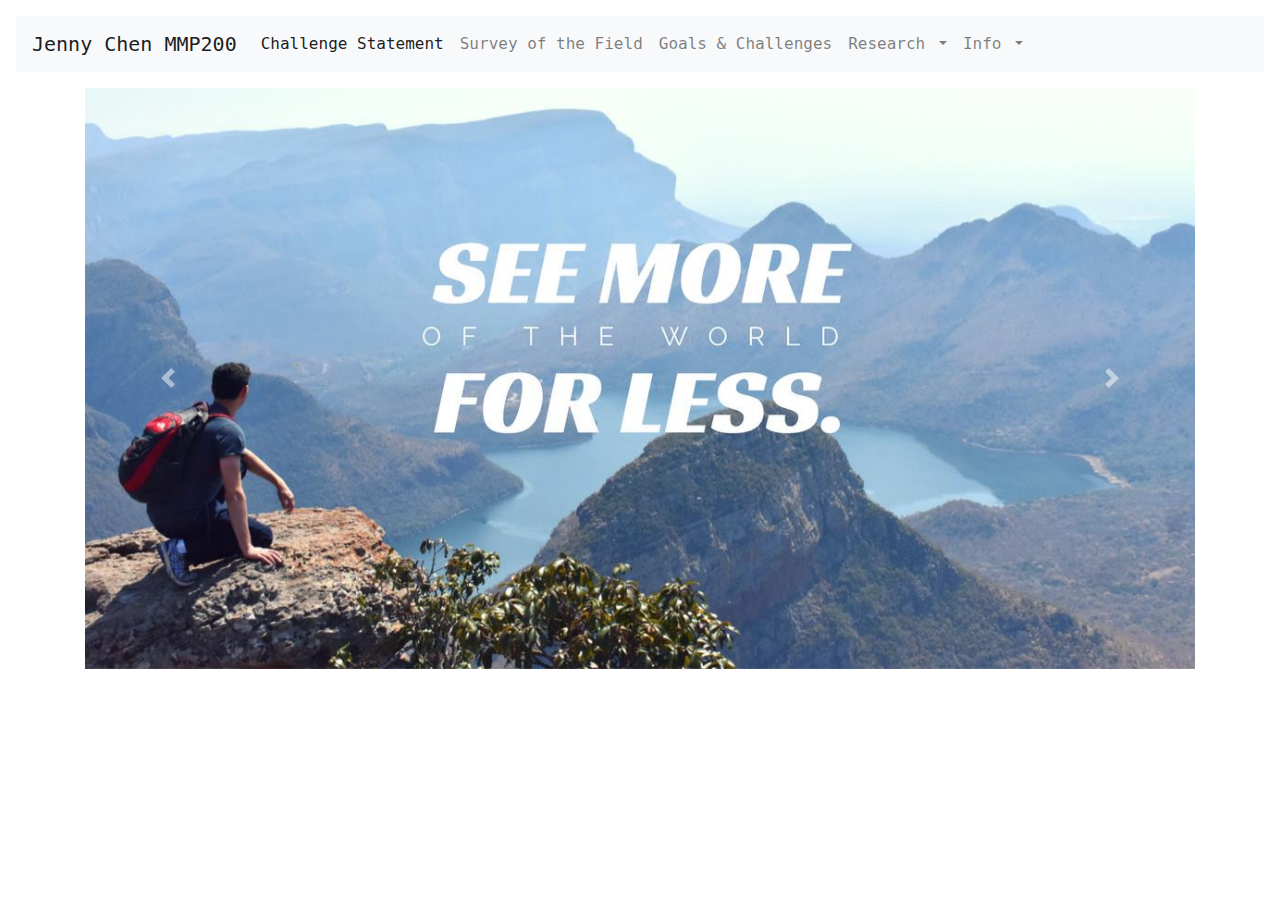
==== index.html @ eaff5e59 "upload files" ====
<!DOCTYPE html>
<html>
    <head>
	<title>MMP 200 | Jenny's Midterm</title>
	<link rel="stylesheet" href="css/nav.css" type="text/css">
	<link rel="stylesheet" href="css/style.css" type="text/css">
	<link rel="stylesheet" type="text/css" href="bootstrap.css">
	<link rel="stylesheet" type="text/css" href="helloworld.css">
	<!-- JAVASCRIPT AND JQUERY -->
	<script src="jquery-3.3.1.min.js"></script>
	<script src="bootstrap.js"></script>
	<!-- JAVASCRIPT and jQuery END -->
	<meta charset="utf-8">
</head>
	<nav class="navbar navbar-expand-lg navbar-light bg-light">
  <a class="navbar-brand" href="index.html">Jenny Chen MMP200 </a>
  <button class="navbar-toggler" type="button" data-toggle="collapse" data-target="#navbarNavDropdown" aria-controls="navbarNavDropdown" aria-expanded="false" aria-label="Toggle navigation">
    <span class="navbar-toggler-icon"></span>
  </button>
  <div class="collapse navbar-collapse" id="navbarNavDropdown">
    <ul class="navbar-nav">
      <li class="nav-item active">
        <a class="nav-link" href="challenge_statement.html">Challenge Statement<span class="sr-only">(current)</span></a>
      </li>
      <li class="nav-item">
        <a class="nav-link" href="survey.html">Survey of the Field</a>
      </li>
      <li class="nav-item">
        <a class="nav-link" href="goals_challenges.html">Goals & Challenges </a>
      </li>
      <li class="nav-item dropdown">
        <a class="nav-link dropdown-toggle" href="#" id="navbarDropdownMenuLink" data-toggle="dropdown" aria-haspopup="true" aria-expanded="false">
          Research
        </a>
        <div class="dropdown-menu" aria-labelledby="navbarDropdownMenuLink">
          <a class="dropdown-item" href="site_a.html">Research Site A</a>
          <a class="dropdown-item" href="site_b.html">Research Site B</a>
          <a class="dropdown-item" href="site_c.html">Research Site C</a>
        </div>
      </li>
		    <li class="nav-item dropdown">
        <a class="nav-link dropdown-toggle" href="#" id="navbarDropdownMenuLink" data-toggle="dropdown" aria-haspopup="true" aria-expanded="false">
          Info
        </a>
        <div class="dropdown-menu" aria-labelledby="navbarDropdownMenuLink">
          <a class="dropdown-item" href="works_cited.html">Works Cited</a>
          <a class="dropdown-item" href="screenshots.html">Screenshot</a>
        </div>
      </li>
    </ul>
  </div>
</nav>
<body>
	
<!--	<h1> Midterm Proposal</h1>-->
	<!-- div container -->
<div class="container">

<!-- Carousel Start-->
<div id="carouselExampleControls" class="carousel slide" data-ride="carousel">
  <div class="carousel-inner">
    <div class="carousel-item active">
      <img class="d-block w-100" src="travel.jpg" alt="First slide">
    </div>
    <div class="carousel-item">
      <img class="d-block w-100" src="journey.png" alt="Second slide">
    </div>
    <div class="carousel-item">
      <img class="d-block w-100" src="blogtravel.jpg" alt="Third slide">
    </div>
  </div>
  <a class="carousel-control-prev" href="#carouselExampleControls" role="button" data-slide="prev">
    <span class="carousel-control-prev-icon" aria-hidden="true"></span>
    <span class="sr-only">Previous</span>
  </a>
  <a class="carousel-control-next" href="#carouselExampleControls" role="button" data-slide="next">
    <span class="carousel-control-next-icon" aria-hidden="true"></span>
    <span class="sr-only">Next</span>
  </a>
</div>
<!-- Carousel End -->
</div>
</body>
</html>
---- css/nav.css ----
body {
	background-color: lightcyan;
	color: #000;
	font-family: monospace, sans-serif;
	margin: 0;

}

.navbar {
	font-family: monospace, sans-serif;		
	margin: 1em;
	margin-right: 1em;
	padding: 3em;
}

a:visited{
color: #0099cc;
}
a:hover{
	background-color: #0099cc;
}
---- css/style.css ----
.main {
	background-color: #e6f7ff;
	width: 85%;
	float: left;
	padding: 30px;
	border: 1px solid #0099cc;
	margin-top: 2em;
	margin-right: 4.5em;
	margin-left: 4.5em;

}

h1{
	text-align: center;
	font-size: 40px;
}
#name{
	text-align: center;
	font-size: 18px;
}

h3{
	font-family: monospace;
	font-size: 20px;
/*	text-align: center;*/
}
#c-statement{
	font-family: monospace;
	
}
.center {
    display: block;
    margin-left: auto;
    margin-right: auto;
    width: 50%;
}
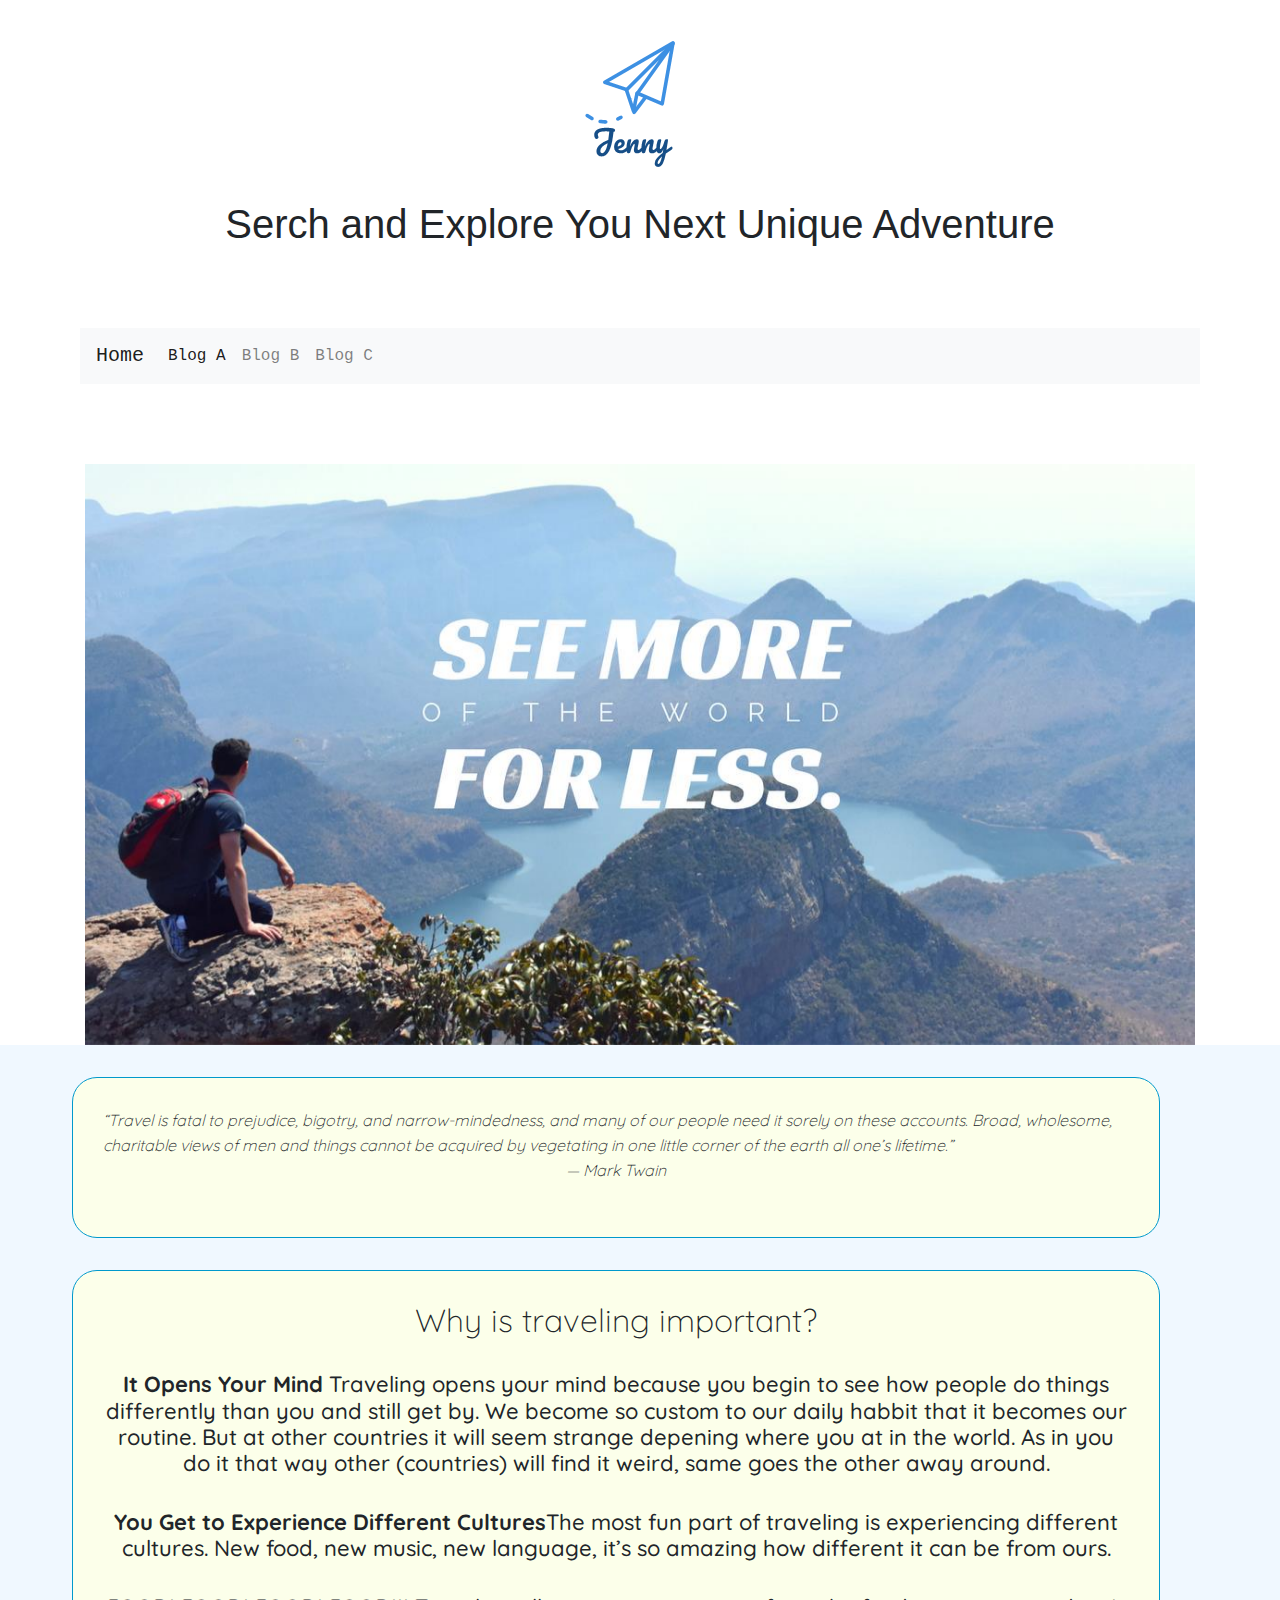
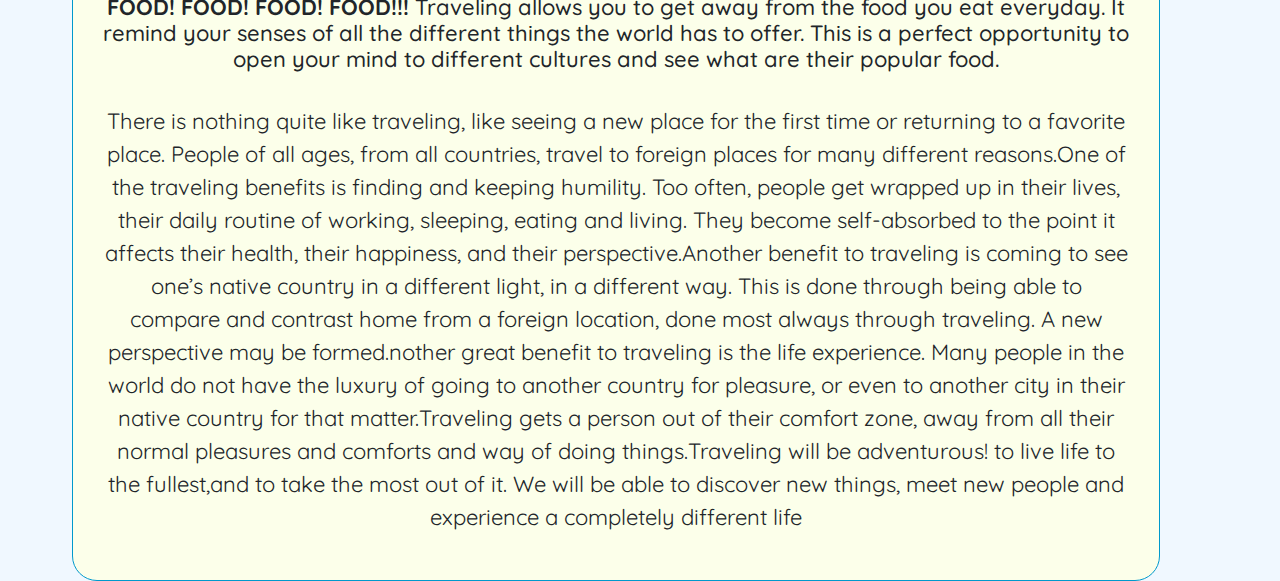
==== commit da79ffe8: "first commit" ====
--- a/index.html
+++ b/index.html
@@ -1,84 +1,95 @@
 <!DOCTYPE html>
 <html>
-    <head>
-	<title>MMP 200 | Jenny's Midterm</title>
+
+<head>
+	<title>MMP200 | FINAL</title>
+	<link href="https://fonts.googleapis.com/css?family=Quicksand|Rubik" rel="stylesheet">
 	<link rel="stylesheet" href="css/nav.css" type="text/css">
 	<link rel="stylesheet" href="css/style.css" type="text/css">
 	<link rel="stylesheet" type="text/css" href="bootstrap.css">
-	<link rel="stylesheet" type="text/css" href="helloworld.css">
 	<!-- JAVASCRIPT AND JQUERY -->
 	<script src="jquery-3.3.1.min.js"></script>
 	<script src="bootstrap.js"></script>
 	<!-- JAVASCRIPT and jQuery END -->
 	<meta charset="utf-8">
 </head>
+	<center>
+<img src="200_logo.png">
+		</center>
+	<h1>Serch and Explore You Next Unique Adventure</h1>
+
+<body>
+<center>
 	<nav class="navbar navbar-expand-lg navbar-light bg-light">
-  <a class="navbar-brand" href="index.html">Jenny Chen MMP200 </a>
-  <button class="navbar-toggler" type="button" data-toggle="collapse" data-target="#navbarNavDropdown" aria-controls="navbarNavDropdown" aria-expanded="false" aria-label="Toggle navigation">
+		<a class="navbar-brand" href="index.html">Home</a>
+		<button class="navbar-toggler" type="button" data-toggle="collapse" data-target="#navbarNavDropdown" aria-controls="navbarNavDropdown" aria-expanded="false" aria-label="Toggle navigation">
     <span class="navbar-toggler-icon"></span>
   </button>
-  <div class="collapse navbar-collapse" id="navbarNavDropdown">
-    <ul class="navbar-nav">
-      <li class="nav-item active">
-        <a class="nav-link" href="challenge_statement.html">Challenge Statement<span class="sr-only">(current)</span></a>
-      </li>
-      <li class="nav-item">
-        <a class="nav-link" href="survey.html">Survey of the Field</a>
-      </li>
-      <li class="nav-item">
-        <a class="nav-link" href="goals_challenges.html">Goals & Challenges </a>
-      </li>
-      <li class="nav-item dropdown">
-        <a class="nav-link dropdown-toggle" href="#" id="navbarDropdownMenuLink" data-toggle="dropdown" aria-haspopup="true" aria-expanded="false">
-          Research
-        </a>
-        <div class="dropdown-menu" aria-labelledby="navbarDropdownMenuLink">
-          <a class="dropdown-item" href="site_a.html">Research Site A</a>
-          <a class="dropdown-item" href="site_b.html">Research Site B</a>
-          <a class="dropdown-item" href="site_c.html">Research Site C</a>
-        </div>
-      </li>
-		    <li class="nav-item dropdown">
-        <a class="nav-link dropdown-toggle" href="#" id="navbarDropdownMenuLink" data-toggle="dropdown" aria-haspopup="true" aria-expanded="false">
-          Info
-        </a>
-        <div class="dropdown-menu" aria-labelledby="navbarDropdownMenuLink">
-          <a class="dropdown-item" href="works_cited.html">Works Cited</a>
-          <a class="dropdown-item" href="screenshots.html">Screenshot</a>
-        </div>
-      </li>
-    </ul>
-  </div>
-</nav>
-<body>
-	
-<!--	<h1> Midterm Proposal</h1>-->
-	<!-- div container -->
-<div class="container">
+		<div class="collapse navbar-collapse" id="navbarNavDropdown">
+			<ul class="navbar-nav">
+				<li class="nav-item active">
+					<a class="nav-link" href="bloga.html">Blog A<span class="sr-only">(current)</span></a>
+				</li>
+				<li class="nav-item">
+					<a class="nav-link" href="blogb.html">Blog B</a>
+				</li>
+				<li class="nav-item">
+					<a class="nav-link" href="blogc.html">Blog C </a>
+				</li>
+			</ul>
+		</div>
+	</nav>
+</center>
 
-<!-- Carousel Start-->
-<div id="carouselExampleControls" class="carousel slide" data-ride="carousel">
-  <div class="carousel-inner">
-    <div class="carousel-item active">
-      <img class="d-block w-100" src="travel.jpg" alt="First slide">
-    </div>
-    <div class="carousel-item">
-      <img class="d-block w-100" src="journey.png" alt="Second slide">
-    </div>
-    <div class="carousel-item">
-      <img class="d-block w-100" src="blogtravel.jpg" alt="Third slide">
-    </div>
-  </div>
-  <a class="carousel-control-prev" href="#carouselExampleControls" role="button" data-slide="prev">
+	<div class="container">
+
+		<!-- Carousel Start-->
+		<div id="carouselExampleControls" class="carousel slide" data-ride="carousel">
+			<div class="carousel-inner">
+				<div class="carousel-item active">
+					<img class="d-block w-100 h-100" src="travel.jpg" alt="First slide">
+				</div>
+				<div class="carousel-item">
+					<a href="https://essayvictory.biz/blog/25-facts-traveling-around-world/">
+					<img class="d-block w-100 h-100" src="https://essayvictory.biz/wp-content/uploads/2018/04/traveling-around-the-world-featured1.jpg" alt="Second slide">
+					</a></div>
+				<div class="carousel-item">
+					<a href="https://lifehacker.com/how-to-afford-traveling-the-world-1535483832">
+					<img class="d-block w-100 h-100" src="https://i.kinja-img.com/gawker-media/image/upload/s--PEDF0hnH--/c_scale,f_auto,fl_progressive,q_80,w_800/618882092632899247.jpg">
+					</a></div>
+				</div>
+			</div>
+			<a class="carousel-control-prev" href="#carouselExampleControls" role="button" data-slide="prev">
     <span class="carousel-control-prev-icon" aria-hidden="true"></span>
     <span class="sr-only">Previous</span>
   </a>
-  <a class="carousel-control-next" href="#carouselExampleControls" role="button" data-slide="next">
+			<a class="carousel-control-next" href="#carouselExampleControls" role="button" data-slide="next">
     <span class="carousel-control-next-icon" aria-hidden="true"></span>
     <span class="sr-only">Next</span>
   </a>
-</div>
-<!-- Carousel End -->
-</div>
+		</div>
+		<!-- Carousel End -->
+	
+
+	<div class="main">
+		<i id="quote-statement">“Travel is fatal to prejudice, bigotry, and narrow-mindedness, and many of our people need it sorely on these accounts. Broad, wholesome, charitable views of men and things cannot be acquired by vegetating in one little corner of the earth all one’s lifetime.”
+			<br><center>― Mark Twain</center></i>
+		<br>
+	</div>
+	<div class="main">
+		<h2 id="c-statement">Why is traveling important?</h2>
+		<br>
+		<h3 id="statementmain"><strong>It Opens Your Mind</strong>
+		 Traveling opens your mind because you begin to see how people do things differently than you and still get by. We become so custom to our daily habbit that it becomes our routine. But at other countries it will seem strange depening where you at in the world. As in you do it that way other (countries) will find it weird, same goes the other away around. </h3>
+		<br>
+		<h3 id="statementmain"><strong>You Get to Experience Different Cultures</strong>The most fun part of traveling is experiencing different cultures. New food, new music, new language, it’s so amazing how different it can be from ours.</h3>
+		<br>
+		<h3 id="statementmain"><strong> FOOD! FOOD! FOOD! FOOD!!!</strong>
+		 Traveling allows you to get away from the food you eat everyday. It remind your senses of all the different things the world has to offer. This is a perfect opportunity to open your mind to different cultures and see what are their popular food.</h3>
+		<br>
+		<p id="statementmain">There is nothing quite like traveling, like seeing a new place for the first time or returning to a favorite place. People of all ages, from all countries, travel to foreign places for many different reasons.One of the traveling benefits is finding and keeping humility. Too often, people get wrapped up in their lives, their daily routine of working, sleeping, eating and living. They become self-absorbed to the point it affects their health, their happiness, and their perspective.Another benefit to traveling is coming to see one’s native country in a different light, in a different way. This is done through being able to compare and contrast home from a foreign location, done most always through traveling. A new perspective may be formed.nother great benefit to traveling is the life experience. Many people in the world do not have the luxury of going to another country for pleasure, or even to another city in their native country for that matter.Traveling gets a person out of their comfort zone, away from all their normal pleasures and comforts and way of doing things.Traveling will be adventurous! to live life to the fullest,and to take the most out of it. We will be able to discover new things, meet new people and experience a completely different life </p>
+		
+	</div>
 </body>
-</html>+
+</html>
--- a/css/nav.css
+++ b/css/nav.css
@@ -1,7 +1,7 @@
 
 body {
-	background-color: lightcyan;
-	color: #000;
+	background-color:#FCFFEA;
+/*	color: #000;*/
 	font-family: monospace, sans-serif;
 	margin: 0;
 
@@ -9,14 +9,17 @@
 
 .navbar {
 	font-family: monospace, sans-serif;		
-	margin: 1em;
-	margin-right: 1em;
-	padding: 3em;
+	margin: 5em;
+	padding: 10em;
+	width: auto;
+	color:#0099cc;
+
 }
 
 a:visited{
-color: #0099cc;
+color:#0099cc;
 }
+/*
 a:hover{
-	background-color: #0099cc;
-}+	color:#0099cc;
+}*/
--- a/css/style.css
+++ b/css/style.css
@@ -1,37 +1,96 @@
+@import url('https://fonts.googleapis.com/css?family=Quicksand|Rubik');
+/*
+font-family: 'Quicksand', sans-serif;
+font-family: 'Rubik', sans-serif;
+*/
+
+body {
+	background-color: #f0f8ff;
+	text-align: center;
+}
+
+html {
+		background-color:#f0f8ff;
+	text-align: center;
+}
 
 .main {
-	background-color: #e6f7ff;
+	background-color: #FCFFEA;
 	width: 85%;
 	float: left;
 	padding: 30px;
 	border: 1px solid #0099cc;
+	border-radius: 25px;
 	margin-top: 2em;
 	margin-right: 4.5em;
 	margin-left: 4.5em;
 
 }
 
-h1{
+
+p {
+	text-align: center;
+}
+
+h1 {
 	text-align: center;
 	font-size: 40px;
 }
-#name{
+
+#name {
 	text-align: center;
 	font-size: 18px;
 }
 
-h3{
+h3 {
 	font-family: monospace;
 	font-size: 20px;
-/*	text-align: center;*/
+	/*	text-align: center;*/
 }
-#c-statement{
-	font-family: monospace;
+
+#quote-statement {
+font-family: 'Quicksand', sans-serif;
+	text-align: center;
+	font-weight: 100;
+
+}
+#c-statement {
+font-family: 'Quicksand', sans-serif;
+	text-align: center;
+	font-weight: 100;
+
+}
+
+#statement {
+	font-family: font-family: 'Rubik', sans-serif;
+	text-align: center;
+
+}
+#statementmain{
+	font-family: 'Quicksand', sans-serif;
+	text-align: center;
+	font-size: 22px;
+}
+	
 	
 }
+
 .center {
-    display: block;
-    margin-left: auto;
-    margin-right: auto;
-    width: 50%;
-}+	display: block;
+	margin-left: auto;
+	margin-right: auto;
+	width: 50%;
+	text-align: center;
+}
+.wrapper {
+  display: grid;
+  grid-template-columns: 100px 100px 100px;
+  grid-gap: 15em;
+}
+
+.box {
+  border-radius: 10em;
+  padding: 20px;
+  font-size: 150%;
+}
+
